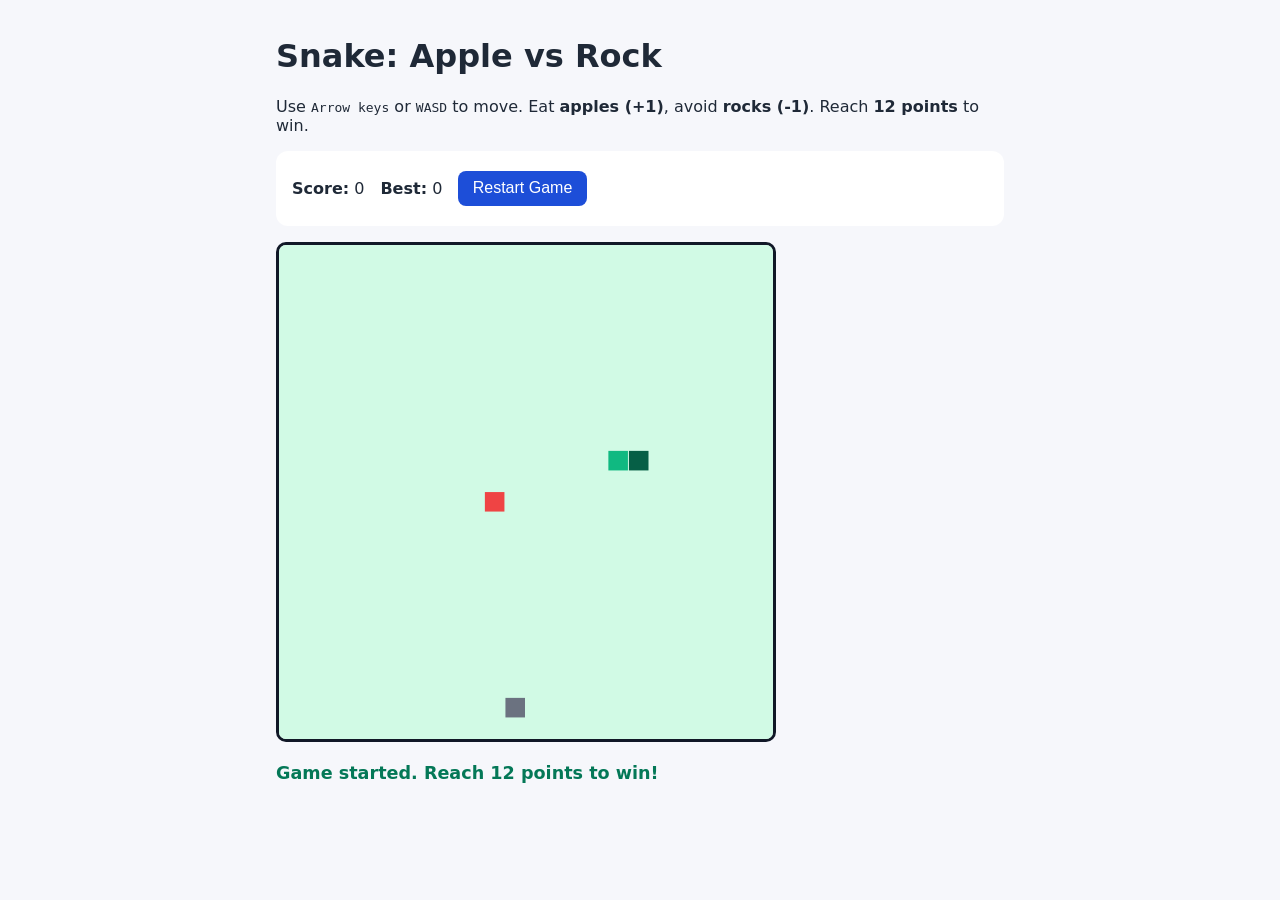
==== index.html @ 5768930c "Add accessible snake game with apple/rock scoring and win condition" ====
<!doctype html>
<html lang="en">
  <head>
    <meta charset="UTF-8" />
    <meta name="viewport" content="width=device-width, initial-scale=1.0" />
    <title>Snake: Apple vs Rock</title>
    <link rel="stylesheet" href="styles.css" />
  </head>
  <body>
    <main class="container">
      <h1>Snake: Apple vs Rock</h1>
      <p id="instructions">
        Use <kbd>Arrow keys</kbd> or <kbd>WASD</kbd> to move. Eat
        <strong>apples (+1)</strong>, avoid <strong>rocks (-1)</strong>. Reach
        <strong>12 points</strong> to win.
      </p>

      <section class="hud" aria-label="Game status">
        <p><strong>Score:</strong> <span id="score">0</span></p>
        <p><strong>Best:</strong> <span id="best">0</span></p>
        <button id="restart" type="button">Restart Game</button>
      </section>

      <div class="board-wrap">
        <canvas
          id="game"
          width="480"
          height="480"
          role="img"
          aria-label="Snake game board"
          aria-describedby="instructions"
        ></canvas>
      </div>

      <p id="live" class="sr-only" aria-live="polite"></p>
      <p id="message" class="message" aria-live="polite"></p>
    </main>

    <script src="script.js"></script>
  </body>
</html>
---- styles.css ----
:root {
  --bg: #f6f7fb;
  --card: #ffffff;
  --ink: #1f2937;
  --accent: #1d4ed8;
  --good: #047857;
  --bad: #b91c1c;
}

* {
  box-sizing: border-box;
}

body {
  margin: 0;
  font-family: system-ui, -apple-system, Segoe UI, Roboto, sans-serif;
  color: var(--ink);
  background: var(--bg);
}

.container {
  max-width: 760px;
  margin: 0 auto;
  padding: 1rem;
}

.hud {
  display: flex;
  flex-wrap: wrap;
  align-items: center;
  gap: 1rem;
  background: var(--card);
  border-radius: 12px;
  padding: 0.75rem 1rem;
  margin: 1rem 0;
}

.board-wrap {
  width: min(96vw, 500px);
}

canvas {
  width: 100%;
  height: auto;
  border: 3px solid #111827;
  border-radius: 10px;
  background: #e5f7ee;
}

button {
  border: none;
  background: var(--accent);
  color: #fff;
  padding: 0.55rem 0.9rem;
  border-radius: 8px;
  cursor: pointer;
  font-size: 1rem;
}

button:hover,
button:focus-visible {
  filter: brightness(1.1);
}

.message {
  font-size: 1.1rem;
  font-weight: 600;
  min-height: 1.5rem;
}

.good {
  color: var(--good);
}

.bad {
  color: var(--bad);
}

.sr-only {
  position: absolute;
  width: 1px;
  height: 1px;
  padding: 0;
  margin: -1px;
  overflow: hidden;
  clip: rect(0, 0, 0, 0);
  white-space: nowrap;
  border: 0;
}
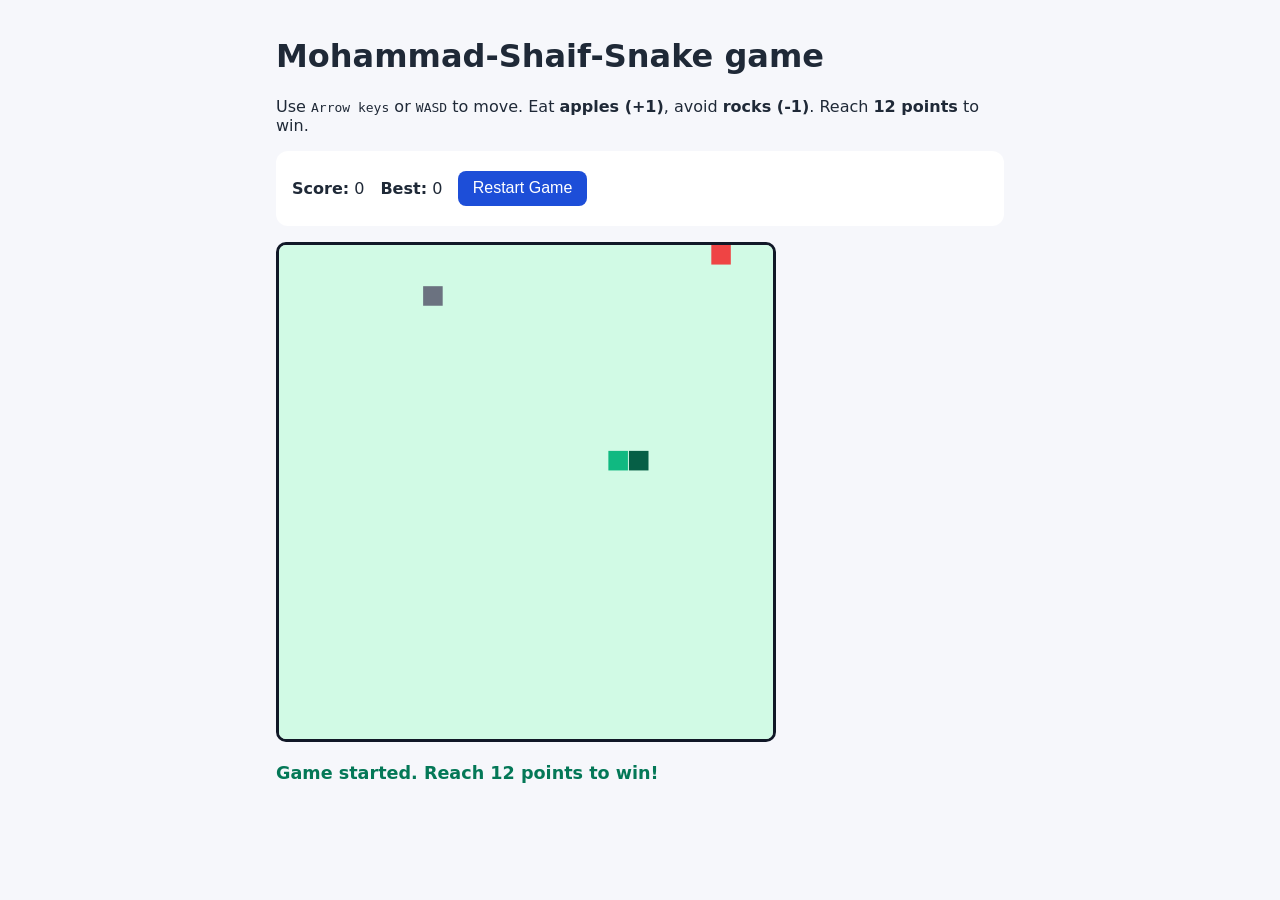
==== commit 361012e4: "Rename site to Mohammad-Shaif-Snake game" ====
--- a/index.html
+++ b/index.html
@@ -3,12 +3,12 @@
   <head>
     <meta charset="UTF-8" />
     <meta name="viewport" content="width=device-width, initial-scale=1.0" />
-    <title>Snake: Apple vs Rock</title>
+    <title>Mohammad-Shaif-Snake game</title>
     <link rel="stylesheet" href="styles.css" />
   </head>
   <body>
     <main class="container">
-      <h1>Snake: Apple vs Rock</h1>
+      <h1>Mohammad-Shaif-Snake game</h1>
       <p id="instructions">
         Use <kbd>Arrow keys</kbd> or <kbd>WASD</kbd> to move. Eat
         <strong>apples (+1)</strong>, avoid <strong>rocks (-1)</strong>. Reach
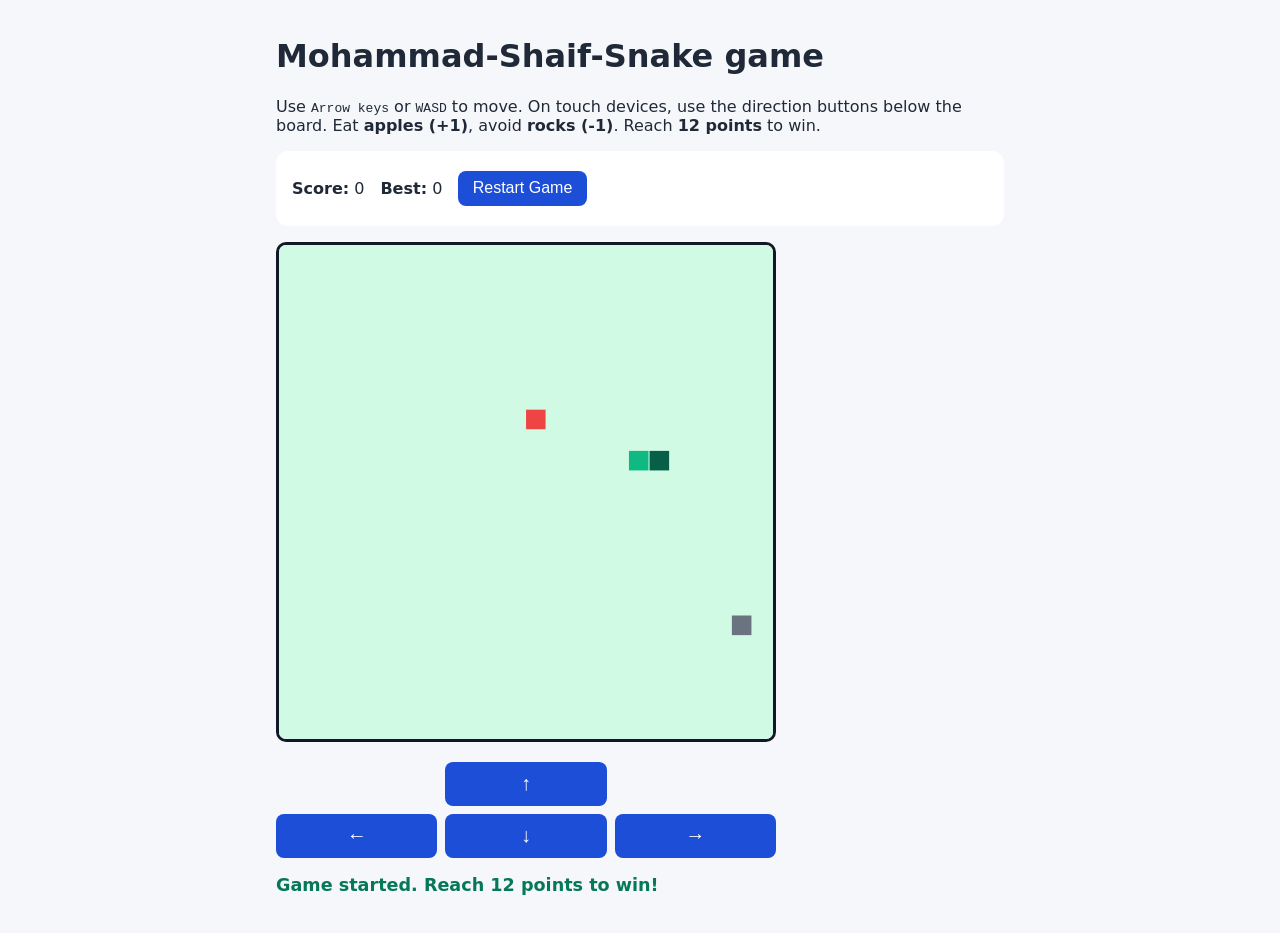
==== commit 0192ff42: "Add touch direction controls and improve gameplay accessibility" ====
--- a/index.html
+++ b/index.html
@@ -10,7 +10,8 @@
     <main class="container">
       <h1>Mohammad-Shaif-Snake game</h1>
       <p id="instructions">
-        Use <kbd>Arrow keys</kbd> or <kbd>WASD</kbd> to move. Eat
+        Use <kbd>Arrow keys</kbd> or <kbd>WASD</kbd> to move. On touch devices,
+        use the direction buttons below the board. Eat
         <strong>apples (+1)</strong>, avoid <strong>rocks (-1)</strong>. Reach
         <strong>12 points</strong> to win.
       </p>
@@ -32,6 +33,13 @@
         ></canvas>
       </div>
 
+      <section class="controls" aria-label="Touch controls">
+        <button class="dir up" type="button" data-dir="up" aria-label="Move up">↑</button>
+        <button class="dir left" type="button" data-dir="left" aria-label="Move left">←</button>
+        <button class="dir down" type="button" data-dir="down" aria-label="Move down">↓</button>
+        <button class="dir right" type="button" data-dir="right" aria-label="Move right">→</button>
+      </section>
+
       <p id="live" class="sr-only" aria-live="polite"></p>
       <p id="message" class="message" aria-live="polite"></p>
     </main>
--- a/styles.css
+++ b/styles.css
@@ -87,3 +87,23 @@
   white-space: nowrap;
   border: 0;
 }
+
+
+.controls {
+  margin-top: 1rem;
+  width: min(96vw, 500px);
+  display: grid;
+  grid-template-columns: repeat(3, 1fr);
+  gap: 0.5rem;
+}
+
+.dir {
+  font-size: 1.25rem;
+  padding: 0.6rem;
+  min-height: 44px;
+}
+
+.up { grid-column: 2; }
+.left { grid-column: 1; grid-row: 2; }
+.down { grid-column: 2; grid-row: 2; }
+.right { grid-column: 3; grid-row: 2; }
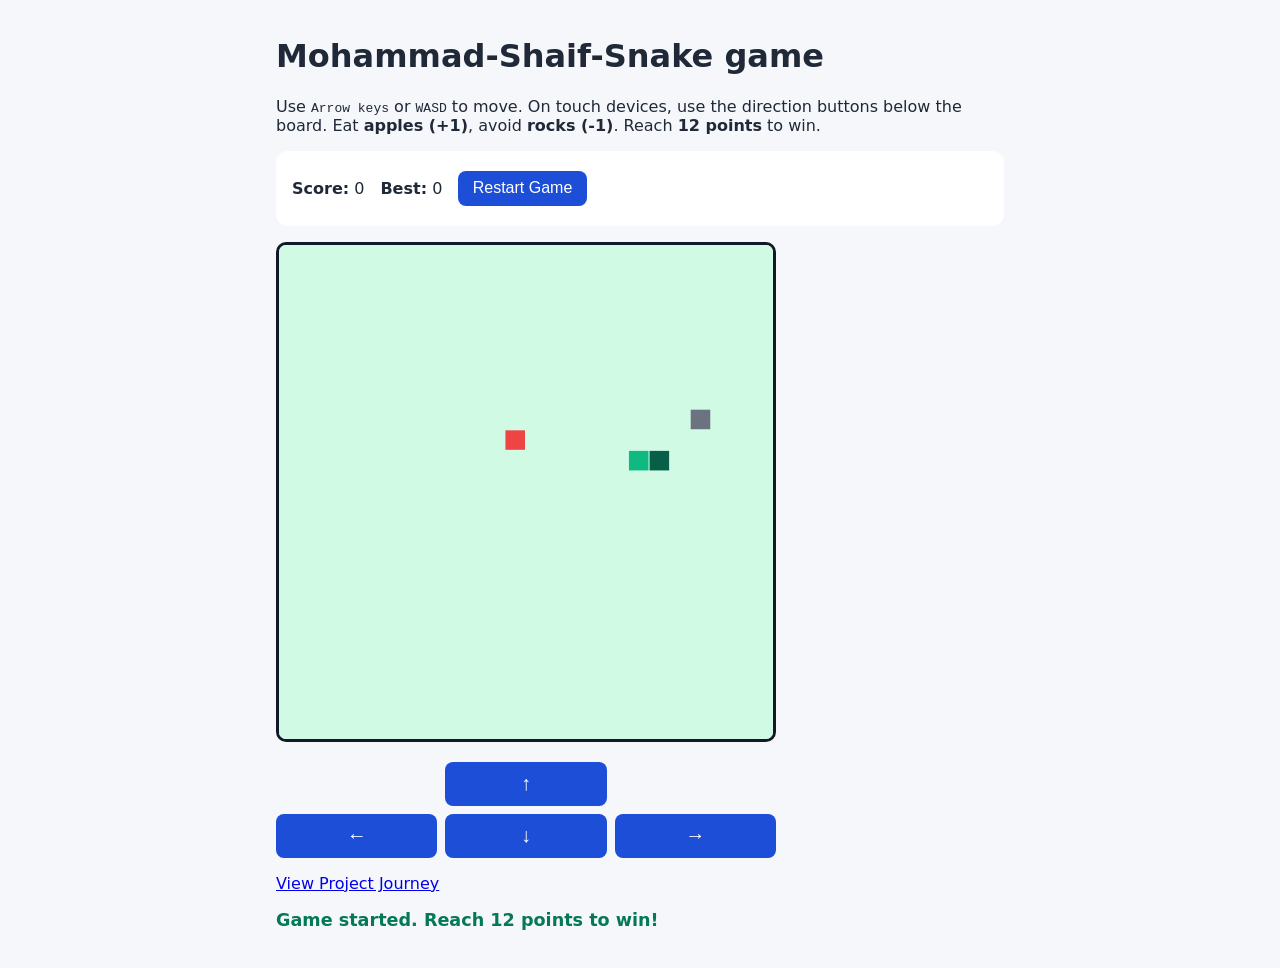
==== commit 1337eb24: "Add project journey webpage summarizing prompts and outcomes" ====
--- a/index.html
+++ b/index.html
@@ -40,6 +40,8 @@
         <button class="dir right" type="button" data-dir="right" aria-label="Move right">→</button>
       </section>
 
+      <p><a href="project-journey.html">View Project Journey</a></p>
+
       <p id="live" class="sr-only" aria-live="polite"></p>
       <p id="message" class="message" aria-live="polite"></p>
     </main>
--- a/styles.css
+++ b/styles.css
@@ -107,3 +107,17 @@
 .left { grid-column: 1; grid-row: 2; }
 .down { grid-column: 2; grid-row: 2; }
 .right { grid-column: 3; grid-row: 2; }
+
+
+.timeline {
+  line-height: 1.5;
+  display: grid;
+  gap: 0.75rem;
+  padding-left: 1.2rem;
+}
+
+.timeline li {
+  background: var(--card);
+  padding: 0.75rem;
+  border-radius: 10px;
+}
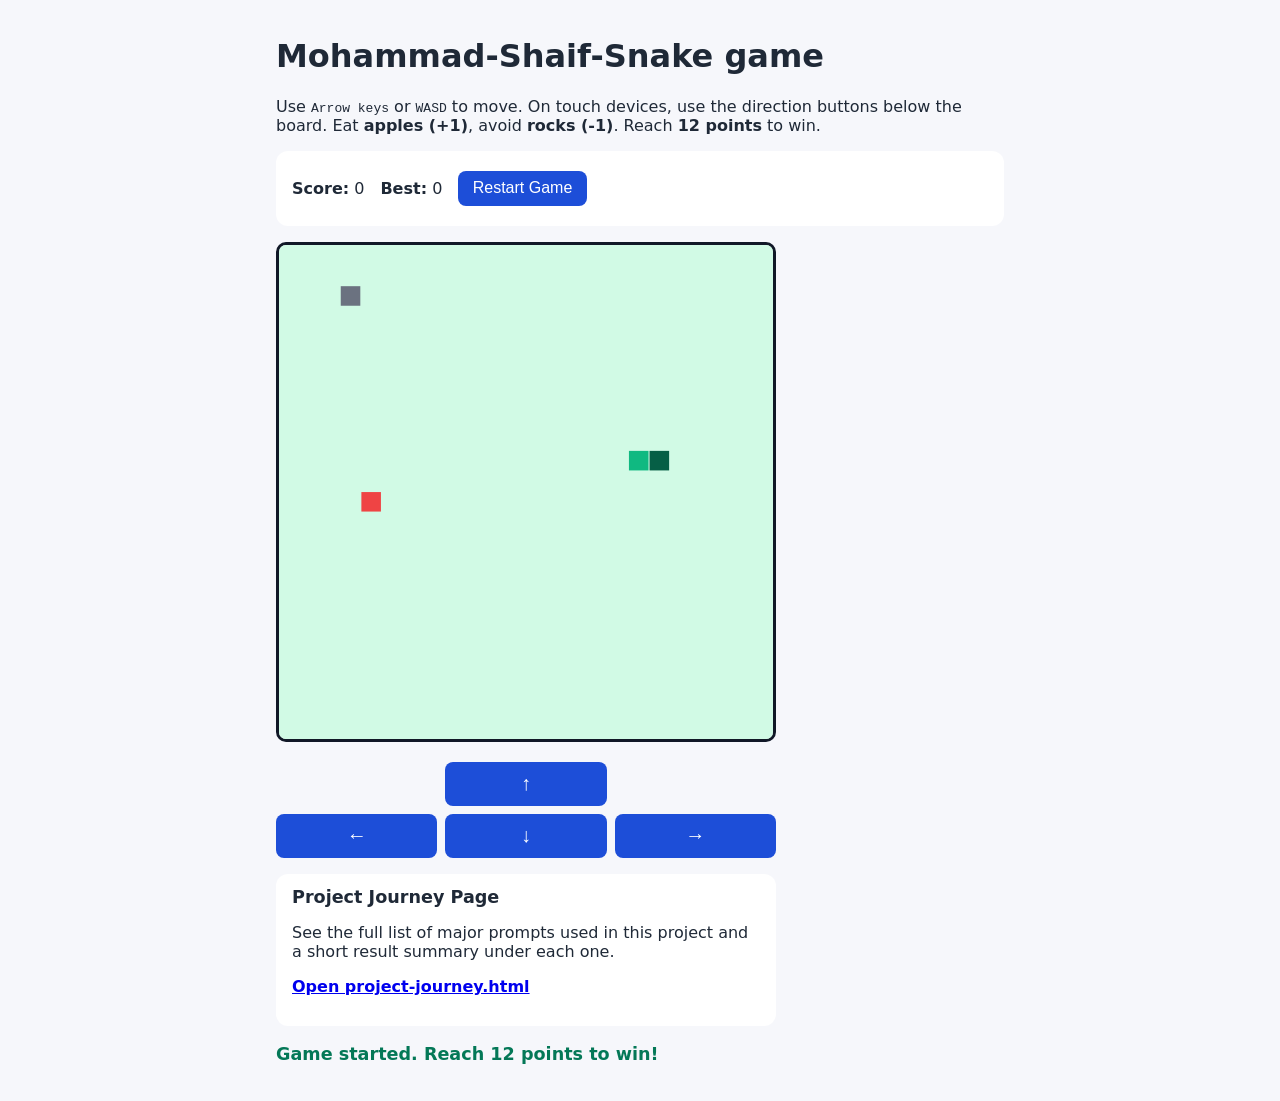
==== commit 23682e66: "Feature project-journey page prominently on game homepage" ====
--- a/index.html
+++ b/index.html
@@ -40,7 +40,14 @@
         <button class="dir right" type="button" data-dir="right" aria-label="Move right">→</button>
       </section>
 
-      <p><a href="project-journey.html">View Project Journey</a></p>
+      <section class="journey-card" aria-label="Project Journey">
+        <h2>Project Journey Page</h2>
+        <p>
+          See the full list of major prompts used in this project and a short
+          result summary under each one.
+        </p>
+        <p><a class="journey-link" href="project-journey.html">Open project-journey.html</a></p>
+      </section>
 
       <p id="live" class="sr-only" aria-live="polite"></p>
       <p id="message" class="message" aria-live="polite"></p>
--- a/styles.css
+++ b/styles.css
@@ -121,3 +121,22 @@
   padding: 0.75rem;
   border-radius: 10px;
 }
+
+
+.journey-card {
+  margin-top: 1rem;
+  width: min(96vw, 500px);
+  background: var(--card);
+  border-radius: 12px;
+  padding: 0.85rem 1rem;
+}
+
+.journey-card h2 {
+  margin-top: 0;
+  margin-bottom: 0.35rem;
+  font-size: 1.1rem;
+}
+
+.journey-link {
+  font-weight: 600;
+}
